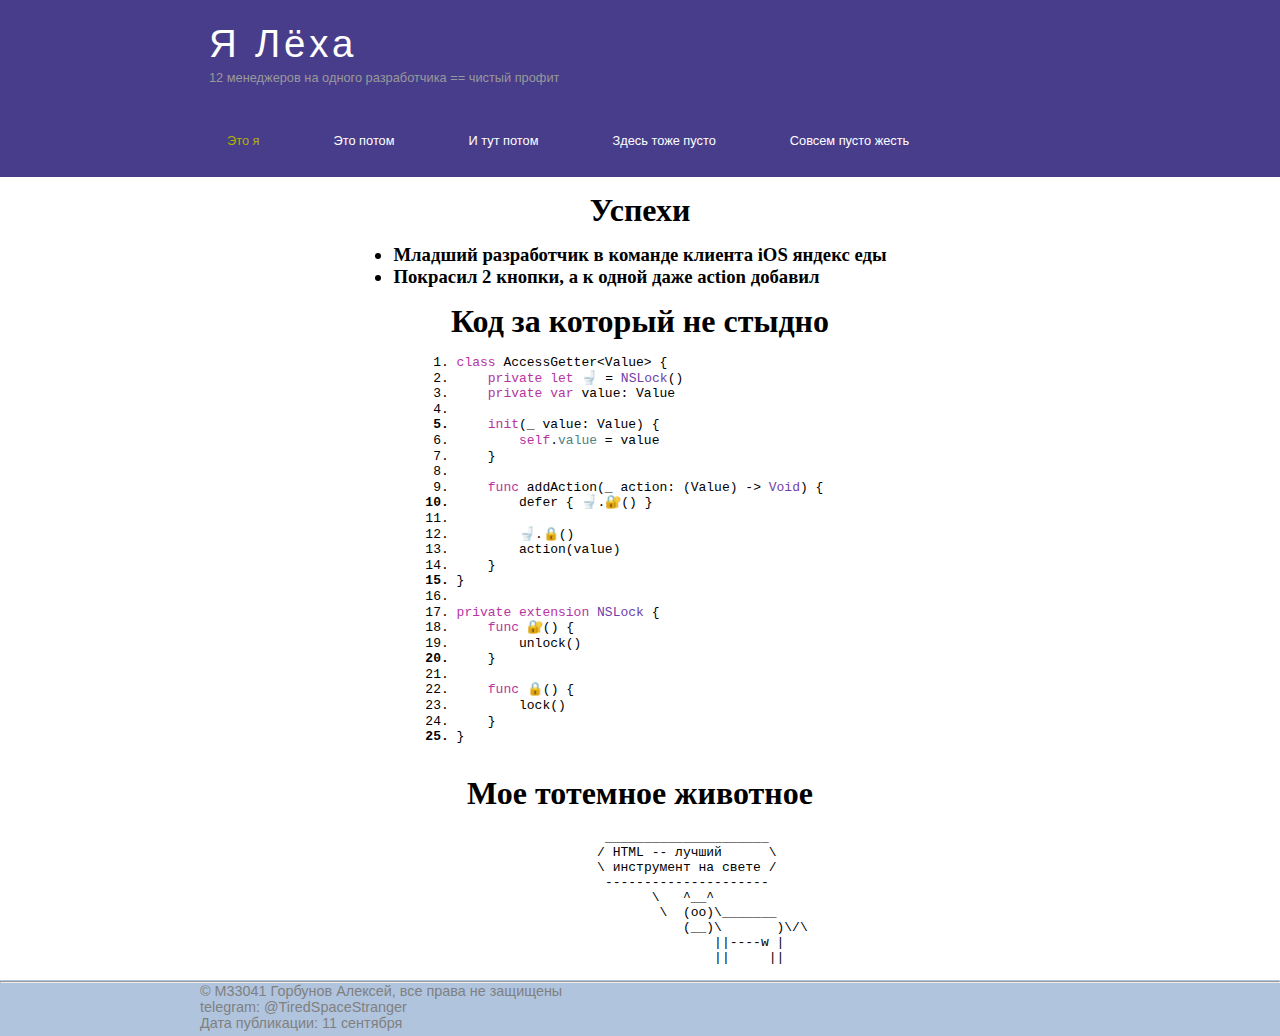
==== Lab1/index.html @ acb10fe9 "целиком жертвую с папкой даже" ====
<!DOCTYPE html>
<html lang="ru">
<head>
    <meta charset="UTF-8">
    <meta name="viewport" content="width=device-width, initial-scale=1.0">
    <meta http-equiv="X-UA-Compatible" content="ie=edge">
    <title>Лёха</title>
    <meta name="descriprion" content="Это про меня страница смотрите">
    <meta name="keywords" content="Лёха, Горбунов, Алексей, M33041, код, успехи, олень, поставьте, сто, баллов">
    <link rel="stylesheet" href="assets/css/menubar.css">
    <link rel="stylesheet" href="assets/css/mainstyle.css">
</head>
<body>

    <div class="header">
        <div class="logo">
            <div class="logo_text">
                <h1><a href="#">Я Лёха</a></h1>
                <h2><sup>12 менеджеров на одного разработчика == чистый профит</sup></h2>
            </div>
        </div>

        <div class="menubar">
            <ul class="menu">
                <li class="selected"><a href="#">Это я</a></li>
                <li><a href="#">Это потом</a></li>
                <li><a href="#">И тут потом</a></li>
                <li><a href="#">Здесь тоже пусто</a></li>
                <li><a href="#">Совсем пусто жесть</a></li>
            </ul>
        </div>
    </div>

    <div class="main">


        <div class="success_header">
            <h1>Успехи</h1>
        </div>
        <div class="success">
            <h3>
                <ul>
                    <li><p>Младший разработчик в команде клиента iOS яндекс еды</p></li>
                    <li><p>Покрасил 2 кнопки, а к одной даже action добавил</p></li>
                </ul>
            </h3>
        </div>


        <div class="code_header">
            <h1>Код за который не стыдно</h1>
        </div>
        <div class="code">
            <pre class="swift" style="font-family:monospace;"><ol><li style="font-weight: normal; vertical-align:top;"><div style="font: normal normal 1em/1.2em monospace; margin:0; padding:0; background:none; vertical-align:top;"><span style="color: #B833A1;">class</span> AccessGetter<span style="color: black;">&lt;</span>Value<span style="color: black;">&gt;</span> <span style="color: black;">&#123;</span></div></li><li style="font-weight: normal; vertical-align:top;"><div style="font: normal normal 1em/1.2em monospace; margin:0; padding:0; background:none; vertical-align:top;">    <span style="color: #B833A1;">private</span> <span style="color: #B833A1;">let</span> 🚽 = <span style="color: #6F41A7;">NSLock</span><span style="color: black;">&#40;</span><span style="color: black;">&#41;</span></div></li><li style="font-weight: normal; vertical-align:top;"><div style="font: normal normal 1em/1.2em monospace; margin:0; padding:0; background:none; vertical-align:top;">    <span style="color: #B833A1;">private</span> <span style="color: #B833A1;">var</span> value<span style="color: black;">:</span> Value</div></li><li style="font-weight: normal; vertical-align:top;"><div style="font: normal normal 1em/1.2em monospace; margin:0; padding:0; background:none; vertical-align:top;">&nbsp;</div></li><li style="font-weight: bold; vertical-align:top;"><div style="font: normal normal 1em/1.2em monospace; margin:0; padding:0; background:none; vertical-align:top;">    <span style="color: #B833A1;">init</span><span style="color: black;">&#40;</span>_ value<span style="color: black;">:</span> Value<span style="color: black;">&#41;</span> <span style="color: black;">&#123;</span></div></li><li style="font-weight: normal; vertical-align:top;"><div style="font: normal normal 1em/1.2em monospace; margin:0; padding:0; background:none; vertical-align:top;">        <span style="color: #B833A1;">self</span>.<span style="color: #508187;">value</span> = value</div></li><li style="font-weight: normal; vertical-align:top;"><div style="font: normal normal 1em/1.2em monospace; margin:0; padding:0; background:none; vertical-align:top;">    <span style="color: black;">&#125;</span></div></li><li style="font-weight: normal; vertical-align:top;"><div style="font: normal normal 1em/1.2em monospace; margin:0; padding:0; background:none; vertical-align:top;">&nbsp;</div></li><li style="font-weight: normal; vertical-align:top;"><div style="font: normal normal 1em/1.2em monospace; margin:0; padding:0; background:none; vertical-align:top;">    <span style="color: #B833A1;">func</span> addAction<span style="color: black;">&#40;</span>_ action<span style="color: black;">:</span> <span style="color: black;">&#40;</span>Value<span style="color: black;">&#41;</span> <span style="color: black;">-&gt;</span> <span style="color: #6F41A7;">Void</span><span style="color: black;">&#41;</span> <span style="color: black;">&#123;</span></div></li><li style="font-weight: bold; vertical-align:top;"><div style="font: normal normal 1em/1.2em monospace; margin:0; padding:0; background:none; vertical-align:top;">        defer <span style="color: black;">&#123;</span> 🚽.🔐<span style="color: black;">&#40;</span><span style="color: black;">&#41;</span> <span style="color: black;">&#125;</span></div></li><li style="font-weight: normal; vertical-align:top;"><div style="font: normal normal 1em/1.2em monospace; margin:0; padding:0; background:none; vertical-align:top;">&nbsp;</div></li><li style="font-weight: normal; vertical-align:top;"><div style="font: normal normal 1em/1.2em monospace; margin:0; padding:0; background:none; vertical-align:top;">        🚽.🔒<span style="color: black;">&#40;</span><span style="color: black;">&#41;</span></div></li><li style="font-weight: normal; vertical-align:top;"><div style="font: normal normal 1em/1.2em monospace; margin:0; padding:0; background:none; vertical-align:top;">        action<span style="color: black;">&#40;</span>value<span style="color: black;">&#41;</span></div></li><li style="font-weight: normal; vertical-align:top;"><div style="font: normal normal 1em/1.2em monospace; margin:0; padding:0; background:none; vertical-align:top;">    <span style="color: black;">&#125;</span></div></li><li style="font-weight: bold; vertical-align:top;"><div style="font: normal normal 1em/1.2em monospace; margin:0; padding:0; background:none; vertical-align:top;"><span style="color: black;">&#125;</span></div></li><li style="font-weight: normal; vertical-align:top;"><div style="font: normal normal 1em/1.2em monospace; margin:0; padding:0; background:none; vertical-align:top;">&nbsp;</div></li><li style="font-weight: normal; vertical-align:top;"><div style="font: normal normal 1em/1.2em monospace; margin:0; padding:0; background:none; vertical-align:top;"><span style="color: #B833A1;">private</span> <span style="color: #B833A1;">extension</span> <span style="color: #6F41A7;">NSLock</span> <span style="color: black;">&#123;</span></div></li><li style="font-weight: normal; vertical-align:top;"><div style="font: normal normal 1em/1.2em monospace; margin:0; padding:0; background:none; vertical-align:top;">    <span style="color: #B833A1;">func</span> 🔐<span style="color: black;">&#40;</span><span style="color: black;">&#41;</span> <span style="color: black;">&#123;</span></div></li><li style="font-weight: normal; vertical-align:top;"><div style="font: normal normal 1em/1.2em monospace; margin:0; padding:0; background:none; vertical-align:top;">        unlock<span style="color: black;">&#40;</span><span style="color: black;">&#41;</span></div></li><li style="font-weight: bold; vertical-align:top;"><div style="font: normal normal 1em/1.2em monospace; margin:0; padding:0; background:none; vertical-align:top;">    <span style="color: black;">&#125;</span></div></li><li style="font-weight: normal; vertical-align:top;"><div style="font: normal normal 1em/1.2em monospace; margin:0; padding:0; background:none; vertical-align:top;">&nbsp;</div></li><li style="font-weight: normal; vertical-align:top;"><div style="font: normal normal 1em/1.2em monospace; margin:0; padding:0; background:none; vertical-align:top;">    <span style="color: #B833A1;">func</span> 🔒<span style="color: black;">&#40;</span><span style="color: black;">&#41;</span> <span style="color: black;">&#123;</span></div></li><li style="font-weight: normal; vertical-align:top;"><div style="font: normal normal 1em/1.2em monospace; margin:0; padding:0; background:none; vertical-align:top;">        lock<span style="color: black;">&#40;</span><span style="color: black;">&#41;</span></div></li><li style="font-weight: normal; vertical-align:top;"><div style="font: normal normal 1em/1.2em monospace; margin:0; padding:0; background:none; vertical-align:top;">    <span style="color: black;">&#125;</span></div></li><li style="font-weight: bold; vertical-align:top;"><div style="font: normal normal 1em/1.2em monospace; margin:0; padding:0; background:none; vertical-align:top;"><span style="color: black;">&#125;</span></div></li></ol>
            </pre>
        </div>


        <div class="animal_header">
            <h1>Мое тотемное животное</h1><br>
        </div>
        <div class="animal">
            <pre>                 _____________________
                / HTML -- лучший      \
                \ инструмент на свете /
                 ---------------------
                       \   ^__^
                        \  (oo)\_______
                           (__)\       )\/\
                               ||----w |
                               ||     ||
            </pre>
        </div>
    </div>

    <div class="footer">
        <hr>
        <div class="footer_text">
            <p>&copy M33041 Горбунов Алексей, все права не защищены</p>
            <p>telegram: @TiredSpaceStranger</p>
            <p>Дата публикации: <time pubdate datetime="2001-09-11"></time>11 сентября</p>
        </div>
    </div>

</body>
</html>
---- Lab1/assets/css/menubar.css ----
* {
    margin: 0;
    padding: 0;
}

.header {
    background-color: darkslateblue;
    height: 177px;
    font-size: 0.8em;
    margin-left: 0px;
    margin-right: 0px;
    min-width: 900px;
}

.header, .logo, .menubar, .footer {
    margin-left: auto;
    margin-right: auto;
}

.logo {
    width: 880px;
    padding-bottom: 40px;
}

.logo h1, .logo h2 {
    font: normal 300% 'century gothic', arial, sans-serif;
    margin: 0 0 0 9px;
}

.logo_text h1, .logo_text h1 a  {
    padding: 22px 0 0 0;
    color:  white;
    letter-spacing: 0.1em;
    text-decoration: none;
}

 .logo_text h1 a:hover {
    padding: 22px 0 0 0;
    color:  #FF0;
    letter-spacing: 0.101em;
    text-decoration: none;
}

.logo_text h2 {
    font-size: 1.2em;
    padding: 4px 0 0 0;
    color: #999;
}

.menubar {
    width: 900px;
    height: 46px;

}

ul.menu {

   /*float: right;*/

}

ul.menu li {
    float: left;
    padding: 0 0 0 9px;
    list-style: none;
    margin: 1px 2px 0 0;
}

ul.menu li a {
    font: normal 100% 'trebuchet ms', sans-serif;
    display: block;
    height: 20px;
    padding: 0px 35px 5px 28px;
    color: #fff;
    text-decoration: none;
}

ul.menu li.selected a {
    color: #aeb002;
}

ul.menu li a:hover {
    color: #e4ec04;
}
---- Lab1/assets/css/mainstyle.css ----
* {
    margin: 0;
    padding: 0;
}

.main{
    text-align: center;
    justify-content: center;
    background-color: inherit;
    height: auto;
    font-size: 1em;
    margin: auto;
    min-width: 900px;
}

.code_header, .success_header {
    padding-top: 15px;
    padding-bottom: 15px;
}

.code, .cow, .success, .animal {
    display: flex;
    justify-content: center;
    text-align: left;
}

.space {
    white-space: pre;
}

.footer {
    padding: 1px 0 0 0;
    background-color: LightSteelBlue;
    height: 55px;
    font-size: 0.8em;
    margin-left: 0px;
    margin-right: 0px;
    min-width: 900px;
    font: normal 100% 'century gothic', arial, sans-serif;
}

.footer_text {
    margin-left: auto;
    margin-right: auto;
    width: 880px;
    color: grey;
    font-size: 0.9em;
}
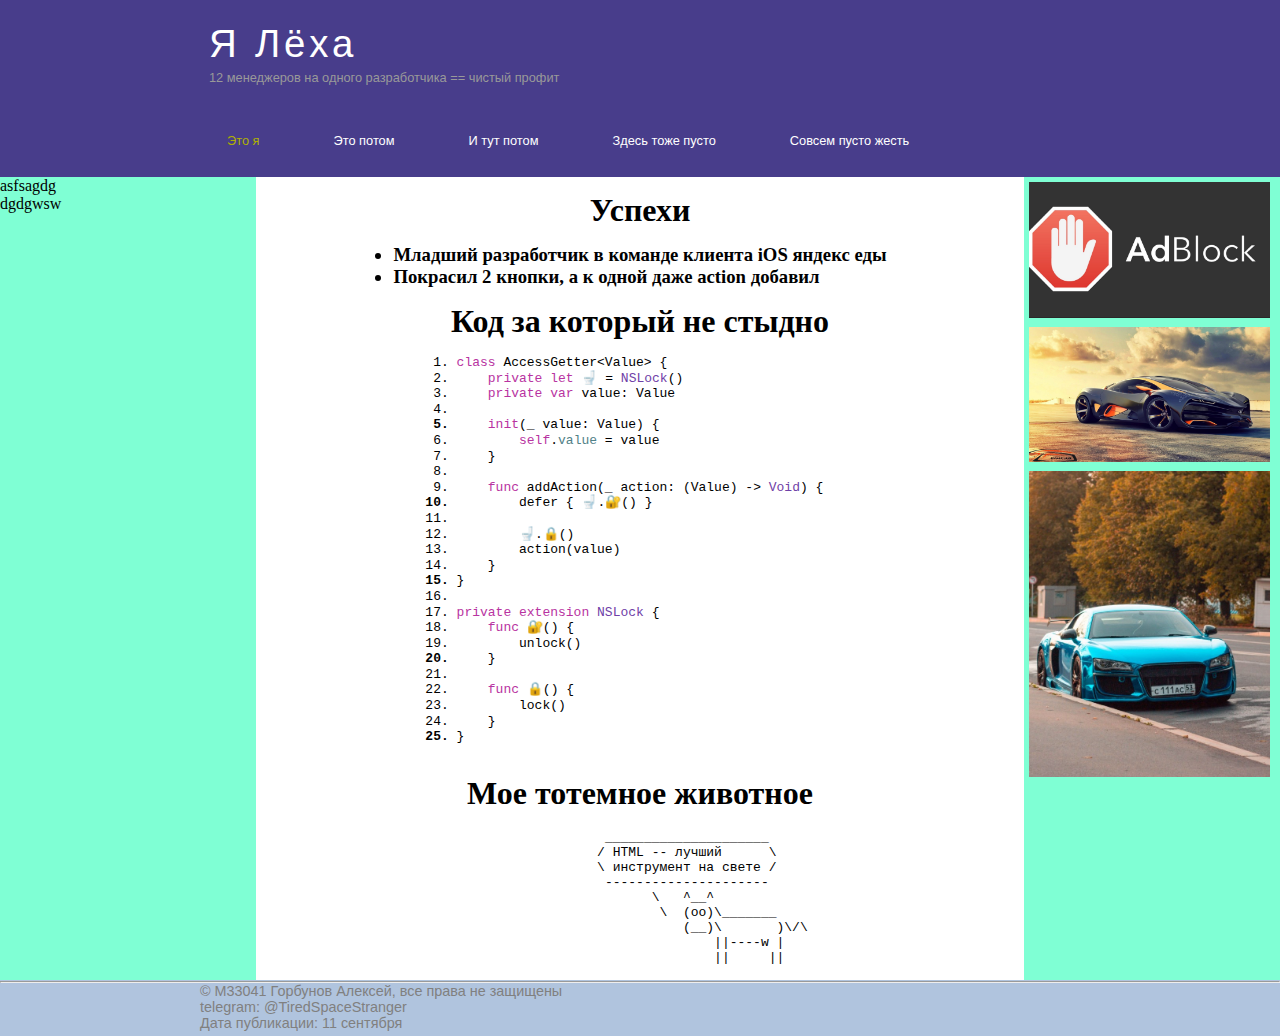
==== commit 0e673ae0: "ебать мы тут с вованом придумали aside" ====
--- a/Lab1/index.html
+++ b/Lab1/index.html
@@ -1,5 +1,6 @@
 <!DOCTYPE html>
 <html lang="ru">
+
 <head>
     <meta charset="UTF-8">
     <meta name="viewport" content="width=device-width, initial-scale=1.0">
@@ -10,6 +11,7 @@
     <link rel="stylesheet" href="assets/css/menubar.css">
     <link rel="stylesheet" href="assets/css/mainstyle.css">
 </head>
+
 <body>
 
     <div class="header">
@@ -31,36 +33,51 @@
         </div>
     </div>
 
-    <div class="main">
 
 
-        <div class="success_header">
-            <h1>Успехи</h1>
-        </div>
-        <div class="success">
-            <h3>
-                <ul>
-                    <li><p>Младший разработчик в команде клиента iOS яндекс еды</p></li>
-                    <li><p>Покрасил 2 кнопки, а к одной даже action добавил</p></li>
-                </ul>
-            </h3>
-        </div>
 
 
-        <div class="code_header">
-            <h1>Код за который не стыдно</h1>
-        </div>
-        <div class="code">
-            <pre class="swift" style="font-family:monospace;"><ol><li style="font-weight: normal; vertical-align:top;"><div style="font: normal normal 1em/1.2em monospace; margin:0; padding:0; background:none; vertical-align:top;"><span style="color: #B833A1;">class</span> AccessGetter<span style="color: black;">&lt;</span>Value<span style="color: black;">&gt;</span> <span style="color: black;">&#123;</span></div></li><li style="font-weight: normal; vertical-align:top;"><div style="font: normal normal 1em/1.2em monospace; margin:0; padding:0; background:none; vertical-align:top;">    <span style="color: #B833A1;">private</span> <span style="color: #B833A1;">let</span> 🚽 = <span style="color: #6F41A7;">NSLock</span><span style="color: black;">&#40;</span><span style="color: black;">&#41;</span></div></li><li style="font-weight: normal; vertical-align:top;"><div style="font: normal normal 1em/1.2em monospace; margin:0; padding:0; background:none; vertical-align:top;">    <span style="color: #B833A1;">private</span> <span style="color: #B833A1;">var</span> value<span style="color: black;">:</span> Value</div></li><li style="font-weight: normal; vertical-align:top;"><div style="font: normal normal 1em/1.2em monospace; margin:0; padding:0; background:none; vertical-align:top;">&nbsp;</div></li><li style="font-weight: bold; vertical-align:top;"><div style="font: normal normal 1em/1.2em monospace; margin:0; padding:0; background:none; vertical-align:top;">    <span style="color: #B833A1;">init</span><span style="color: black;">&#40;</span>_ value<span style="color: black;">:</span> Value<span style="color: black;">&#41;</span> <span style="color: black;">&#123;</span></div></li><li style="font-weight: normal; vertical-align:top;"><div style="font: normal normal 1em/1.2em monospace; margin:0; padding:0; background:none; vertical-align:top;">        <span style="color: #B833A1;">self</span>.<span style="color: #508187;">value</span> = value</div></li><li style="font-weight: normal; vertical-align:top;"><div style="font: normal normal 1em/1.2em monospace; margin:0; padding:0; background:none; vertical-align:top;">    <span style="color: black;">&#125;</span></div></li><li style="font-weight: normal; vertical-align:top;"><div style="font: normal normal 1em/1.2em monospace; margin:0; padding:0; background:none; vertical-align:top;">&nbsp;</div></li><li style="font-weight: normal; vertical-align:top;"><div style="font: normal normal 1em/1.2em monospace; margin:0; padding:0; background:none; vertical-align:top;">    <span style="color: #B833A1;">func</span> addAction<span style="color: black;">&#40;</span>_ action<span style="color: black;">:</span> <span style="color: black;">&#40;</span>Value<span style="color: black;">&#41;</span> <span style="color: black;">-&gt;</span> <span style="color: #6F41A7;">Void</span><span style="color: black;">&#41;</span> <span style="color: black;">&#123;</span></div></li><li style="font-weight: bold; vertical-align:top;"><div style="font: normal normal 1em/1.2em monospace; margin:0; padding:0; background:none; vertical-align:top;">        defer <span style="color: black;">&#123;</span> 🚽.🔐<span style="color: black;">&#40;</span><span style="color: black;">&#41;</span> <span style="color: black;">&#125;</span></div></li><li style="font-weight: normal; vertical-align:top;"><div style="font: normal normal 1em/1.2em monospace; margin:0; padding:0; background:none; vertical-align:top;">&nbsp;</div></li><li style="font-weight: normal; vertical-align:top;"><div style="font: normal normal 1em/1.2em monospace; margin:0; padding:0; background:none; vertical-align:top;">        🚽.🔒<span style="color: black;">&#40;</span><span style="color: black;">&#41;</span></div></li><li style="font-weight: normal; vertical-align:top;"><div style="font: normal normal 1em/1.2em monospace; margin:0; padding:0; background:none; vertical-align:top;">        action<span style="color: black;">&#40;</span>value<span style="color: black;">&#41;</span></div></li><li style="font-weight: normal; vertical-align:top;"><div style="font: normal normal 1em/1.2em monospace; margin:0; padding:0; background:none; vertical-align:top;">    <span style="color: black;">&#125;</span></div></li><li style="font-weight: bold; vertical-align:top;"><div style="font: normal normal 1em/1.2em monospace; margin:0; padding:0; background:none; vertical-align:top;"><span style="color: black;">&#125;</span></div></li><li style="font-weight: normal; vertical-align:top;"><div style="font: normal normal 1em/1.2em monospace; margin:0; padding:0; background:none; vertical-align:top;">&nbsp;</div></li><li style="font-weight: normal; vertical-align:top;"><div style="font: normal normal 1em/1.2em monospace; margin:0; padding:0; background:none; vertical-align:top;"><span style="color: #B833A1;">private</span> <span style="color: #B833A1;">extension</span> <span style="color: #6F41A7;">NSLock</span> <span style="color: black;">&#123;</span></div></li><li style="font-weight: normal; vertical-align:top;"><div style="font: normal normal 1em/1.2em monospace; margin:0; padding:0; background:none; vertical-align:top;">    <span style="color: #B833A1;">func</span> 🔐<span style="color: black;">&#40;</span><span style="color: black;">&#41;</span> <span style="color: black;">&#123;</span></div></li><li style="font-weight: normal; vertical-align:top;"><div style="font: normal normal 1em/1.2em monospace; margin:0; padding:0; background:none; vertical-align:top;">        unlock<span style="color: black;">&#40;</span><span style="color: black;">&#41;</span></div></li><li style="font-weight: bold; vertical-align:top;"><div style="font: normal normal 1em/1.2em monospace; margin:0; padding:0; background:none; vertical-align:top;">    <span style="color: black;">&#125;</span></div></li><li style="font-weight: normal; vertical-align:top;"><div style="font: normal normal 1em/1.2em monospace; margin:0; padding:0; background:none; vertical-align:top;">&nbsp;</div></li><li style="font-weight: normal; vertical-align:top;"><div style="font: normal normal 1em/1.2em monospace; margin:0; padding:0; background:none; vertical-align:top;">    <span style="color: #B833A1;">func</span> 🔒<span style="color: black;">&#40;</span><span style="color: black;">&#41;</span> <span style="color: black;">&#123;</span></div></li><li style="font-weight: normal; vertical-align:top;"><div style="font: normal normal 1em/1.2em monospace; margin:0; padding:0; background:none; vertical-align:top;">        lock<span style="color: black;">&#40;</span><span style="color: black;">&#41;</span></div></li><li style="font-weight: normal; vertical-align:top;"><div style="font: normal normal 1em/1.2em monospace; margin:0; padding:0; background:none; vertical-align:top;">    <span style="color: black;">&#125;</span></div></li><li style="font-weight: bold; vertical-align:top;"><div style="font: normal normal 1em/1.2em monospace; margin:0; padding:0; background:none; vertical-align:top;"><span style="color: black;">&#125;</span></div></li></ol>
-            </pre>
-        </div>
+    <div class="wrapper">
+
+        <aside>
+            asfsagdg <br>
+            dgdgwsw
+        </aside>
 
 
-        <div class="animal_header">
-            <h1>Мое тотемное животное</h1><br>
-        </div>
-        <div class="animal">
-            <pre>                 _____________________
+        <div class="main">
+
+            <div class="success_header">
+                <h1>Успехи</h1>
+            </div>
+
+            <div class="success">
+                <h3>
+                    <ul>
+                        <li>
+                            <p>Младший разработчик в команде клиента iOS яндекс еды</p>
+                        </li>
+                        <li>
+                            <p>Покрасил 2 кнопки, а к одной даже action добавил</p>
+                        </li>
+                    </ul>
+                </h3>
+            </div>
+
+
+            <div class="code_header">
+                <h1>Код за который не стыдно</h1>
+            </div>
+            <div class="code">
+                <pre class="swift" style="font-family:monospace;"><ol><li style="font-weight: normal; vertical-align:top;"><div style="font: normal normal 1em/1.2em monospace; margin:0; padding:0; background:none; vertical-align:top;"><span style="color: #B833A1;">class</span> AccessGetter<span style="color: black;">&lt;</span>Value<span style="color: black;">&gt;</span> <span style="color: black;">&#123;</span></div></li><li style="font-weight: normal; vertical-align:top;"><div style="font: normal normal 1em/1.2em monospace; margin:0; padding:0; background:none; vertical-align:top;">    <span style="color: #B833A1;">private</span> <span style="color: #B833A1;">let</span> 🚽 = <span style="color: #6F41A7;">NSLock</span><span style="color: black;">&#40;</span><span style="color: black;">&#41;</span></div></li><li style="font-weight: normal; vertical-align:top;"><div style="font: normal normal 1em/1.2em monospace; margin:0; padding:0; background:none; vertical-align:top;">    <span style="color: #B833A1;">private</span> <span style="color: #B833A1;">var</span> value<span style="color: black;">:</span> Value</div></li><li style="font-weight: normal; vertical-align:top;"><div style="font: normal normal 1em/1.2em monospace; margin:0; padding:0; background:none; vertical-align:top;">&nbsp;</div></li><li style="font-weight: bold; vertical-align:top;"><div style="font: normal normal 1em/1.2em monospace; margin:0; padding:0; background:none; vertical-align:top;">    <span style="color: #B833A1;">init</span><span style="color: black;">&#40;</span>_ value<span style="color: black;">:</span> Value<span style="color: black;">&#41;</span> <span style="color: black;">&#123;</span></div></li><li style="font-weight: normal; vertical-align:top;"><div style="font: normal normal 1em/1.2em monospace; margin:0; padding:0; background:none; vertical-align:top;">        <span style="color: #B833A1;">self</span>.<span style="color: #508187;">value</span> = value</div></li><li style="font-weight: normal; vertical-align:top;"><div style="font: normal normal 1em/1.2em monospace; margin:0; padding:0; background:none; vertical-align:top;">    <span style="color: black;">&#125;</span></div></li><li style="font-weight: normal; vertical-align:top;"><div style="font: normal normal 1em/1.2em monospace; margin:0; padding:0; background:none; vertical-align:top;">&nbsp;</div></li><li style="font-weight: normal; vertical-align:top;"><div style="font: normal normal 1em/1.2em monospace; margin:0; padding:0; background:none; vertical-align:top;">    <span style="color: #B833A1;">func</span> addAction<span style="color: black;">&#40;</span>_ action<span style="color: black;">:</span> <span style="color: black;">&#40;</span>Value<span style="color: black;">&#41;</span> <span style="color: black;">-&gt;</span> <span style="color: #6F41A7;">Void</span><span style="color: black;">&#41;</span> <span style="color: black;">&#123;</span></div></li><li style="font-weight: bold; vertical-align:top;"><div style="font: normal normal 1em/1.2em monospace; margin:0; padding:0; background:none; vertical-align:top;">        defer <span style="color: black;">&#123;</span> 🚽.🔐<span style="color: black;">&#40;</span><span style="color: black;">&#41;</span> <span style="color: black;">&#125;</span></div></li><li style="font-weight: normal; vertical-align:top;"><div style="font: normal normal 1em/1.2em monospace; margin:0; padding:0; background:none; vertical-align:top;">&nbsp;</div></li><li style="font-weight: normal; vertical-align:top;"><div style="font: normal normal 1em/1.2em monospace; margin:0; padding:0; background:none; vertical-align:top;">        🚽.🔒<span style="color: black;">&#40;</span><span style="color: black;">&#41;</span></div></li><li style="font-weight: normal; vertical-align:top;"><div style="font: normal normal 1em/1.2em monospace; margin:0; padding:0; background:none; vertical-align:top;">        action<span style="color: black;">&#40;</span>value<span style="color: black;">&#41;</span></div></li><li style="font-weight: normal; vertical-align:top;"><div style="font: normal normal 1em/1.2em monospace; margin:0; padding:0; background:none; vertical-align:top;">    <span style="color: black;">&#125;</span></div></li><li style="font-weight: bold; vertical-align:top;"><div style="font: normal normal 1em/1.2em monospace; margin:0; padding:0; background:none; vertical-align:top;"><span style="color: black;">&#125;</span></div></li><li style="font-weight: normal; vertical-align:top;"><div style="font: normal normal 1em/1.2em monospace; margin:0; padding:0; background:none; vertical-align:top;">&nbsp;</div></li><li style="font-weight: normal; vertical-align:top;"><div style="font: normal normal 1em/1.2em monospace; margin:0; padding:0; background:none; vertical-align:top;"><span style="color: #B833A1;">private</span> <span style="color: #B833A1;">extension</span> <span style="color: #6F41A7;">NSLock</span> <span style="color: black;">&#123;</span></div></li><li style="font-weight: normal; vertical-align:top;"><div style="font: normal normal 1em/1.2em monospace; margin:0; padding:0; background:none; vertical-align:top;">    <span style="color: #B833A1;">func</span> 🔐<span style="color: black;">&#40;</span><span style="color: black;">&#41;</span> <span style="color: black;">&#123;</span></div></li><li style="font-weight: normal; vertical-align:top;"><div style="font: normal normal 1em/1.2em monospace; margin:0; padding:0; background:none; vertical-align:top;">        unlock<span style="color: black;">&#40;</span><span style="color: black;">&#41;</span></div></li><li style="font-weight: bold; vertical-align:top;"><div style="font: normal normal 1em/1.2em monospace; margin:0; padding:0; background:none; vertical-align:top;">    <span style="color: black;">&#125;</span></div></li><li style="font-weight: normal; vertical-align:top;"><div style="font: normal normal 1em/1.2em monospace; margin:0; padding:0; background:none; vertical-align:top;">&nbsp;</div></li><li style="font-weight: normal; vertical-align:top;"><div style="font: normal normal 1em/1.2em monospace; margin:0; padding:0; background:none; vertical-align:top;">    <span style="color: #B833A1;">func</span> 🔒<span style="color: black;">&#40;</span><span style="color: black;">&#41;</span> <span style="color: black;">&#123;</span></div></li><li style="font-weight: normal; vertical-align:top;"><div style="font: normal normal 1em/1.2em monospace; margin:0; padding:0; background:none; vertical-align:top;">        lock<span style="color: black;">&#40;</span><span style="color: black;">&#41;</span></div></li><li style="font-weight: normal; vertical-align:top;"><div style="font: normal normal 1em/1.2em monospace; margin:0; padding:0; background:none; vertical-align:top;">    <span style="color: black;">&#125;</span></div></li><li style="font-weight: bold; vertical-align:top;"><div style="font: normal normal 1em/1.2em monospace; margin:0; padding:0; background:none; vertical-align:top;"><span style="color: black;">&#125;</span></div></li></ol>
+            </pre>
+            </div>
+
+            <div class="animal_header">
+                <h1>Мое тотемное животное</h1><br>
+            </div>
+            <div class="animal">
+                <pre>                 _____________________
                 / HTML -- лучший      \
                 \ инструмент на свете /
                  ---------------------
@@ -70,7 +87,17 @@
                                ||----w |
                                ||     ||
             </pre>
+            </div>
         </div>
+
+        <aside>
+            <div class="verticale-wrapper">
+                <div class="element"><a href="1x.bet"><img src="assets/css/imgs/Screenshot_1.jpg"></src></a></div>
+                <div class="element"><a href="1x.bet"><img src="assets/css/imgs/Screenshot_2.jpg"></src></a></div>                
+                <div class="element"><a href="1x.bet"><img src="assets/css/imgs/Screenshot_3.jpg"></src></a></div> 
+                <!-- <div class="element"><a href="1x.bet"><img src="assets/css/imgs/Screenshot_4.jpg"></src></a></div>                               -->
+            </div>
+        </aside>
     </div>
 
     <div class="footer">
@@ -82,5 +109,11 @@
         </div>
     </div>
 
+
+
+
+
+
 </body>
-</html>
+
+</html>--- a/Lab1/assets/css/menubar.css
+++ b/Lab1/assets/css/menubar.css
@@ -10,6 +10,7 @@
     margin-left: 0px;
     margin-right: 0px;
     min-width: 900px;
+    
 }
 
 .header, .logo, .menubar, .footer {
--- a/Lab1/assets/css/mainstyle.css
+++ b/Lab1/assets/css/mainstyle.css
@@ -10,7 +10,7 @@
     height: auto;
     font-size: 1em;
     margin: auto;
-    min-width: 900px;
+    /* min-width: 900px; */
 }
 
 .code_header, .success_header {
@@ -46,3 +46,44 @@
     color: grey;
     font-size: 0.9em;
 }
+
+/* aside {
+    float: right;
+    padding: 40px 50px 0 0;
+    width: 300px;
+    height: 100%;
+    background-color: aquamarine;
+} */
+
+
+.wrapper {
+    display: flex;
+    flex-direction: row;
+}
+
+.main {
+    flex: 0 0 60%;
+}
+
+aside {
+    flex: 0 0 20%;
+    background-color: aquamarine; 
+    word-break: break-all;   
+}
+
+.verticale-wrapper {
+    display: flex;
+    flex-direction: column-reverse;
+}
+
+.element {
+    /* background-color: red; */
+    margin: 5px 10px 0 5px;
+    /* padding: 5px; */
+
+}
+
+img {
+    max-width: 100%;
+    max-height: 100%;
+}